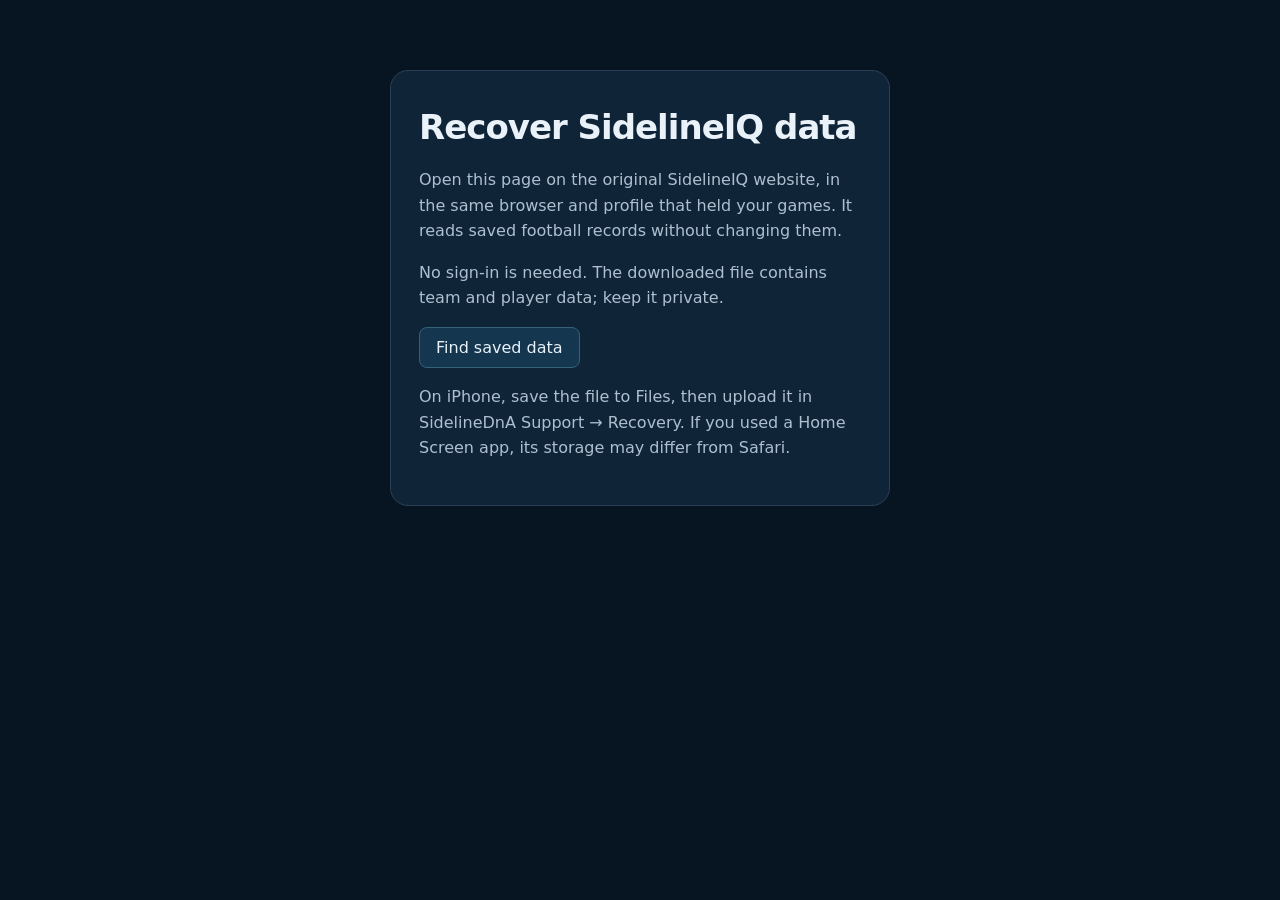
==== recovery/index.html @ b78f2128 "Add files via upload" ====
<!doctype html><html lang="en"><meta charset="utf-8"><meta name="viewport" content="width=device-width,initial-scale=1"><meta name="robots" content="noindex"><title>SidelineIQ data recovery</title><link rel="stylesheet" href="recovery.css"><main class="panel narrow"><h1>Recover SidelineIQ data</h1><p>Open this page on the original SidelineIQ website, in the same browser and profile that held your games. It reads saved football records without changing them.</p><p>No sign-in is needed. The downloaded file contains team and player data; keep it private.</p><button id="scan">Find saved data</button><p id="status" role="status"></p><button id="download" hidden>Save recovery file</button><p>On iPhone, save the file to Files, then upload it in SidelineDnA Support → Recovery. If you used a Home Screen app, its storage may differ from Safari.</p></main><script src="core.js"></script><script src="export.js"></script></html>
---- recovery/recovery.css ----
:root{font-family:Inter,system-ui,sans-serif;color:#e9f1f9;background:#071422;color-scheme:dark}*{box-sizing:border-box}body{margin:0}header{padding:22px 5%;display:flex;align-items:center;gap:24px;border-bottom:1px solid #243b50;background:#0b1d2e}header img{width:210px;height:50px;object-fit:contain}header button{margin-left:auto}.badge{color:#6cdefb;background:#12384b;border:1px solid #27677f;padding:7px 12px;border-radius:24px;font-size:11px;letter-spacing:1px;font-weight:700}main{max-width:1320px;margin:40px auto;padding:0 24px}.panel{background:#102438;border:1px solid #294056;border-radius:18px;padding:28px;margin-bottom:24px}.narrow{max-width:500px;margin:70px auto}h1{font-size:34px;letter-spacing:-1px;margin:8px 0 20px}h2{margin:0}p{color:#aebfd0;line-height:1.6}.eyebrow{font-size:11px;color:#50d0f0;letter-spacing:2px;font-weight:700}.heading,.toolbar{display:flex;align-items:center;justify-content:space-between;gap:16px;flex-wrap:wrap}nav{display:flex;gap:8px;flex-wrap:wrap;margin:20px 0}button{font:inherit;border:1px solid #35617b;border-radius:8px;background:#14364f;color:#e9f1f9;padding:10px 16px;cursor:pointer}button:hover,button.active{background:#0e698e;border-color:#54d9fa}button:disabled{opacity:.4;cursor:default}.danger{background:#542637;border-color:#af5268}input,select,textarea{font:inherit;background:#081b2c;color:#e9f1f9;border:1px solid #36556f;border-radius:8px;padding:11px;max-width:100%}label{display:block;color:#c4d3e1;margin:16px 0}label input,label textarea,label select{display:block;width:100%;margin-top:6px}form button{margin:8px 0}.toolbar form{display:flex;gap:8px;align-items:center}table{width:100%;border-collapse:collapse;margin-top:22px}th,td{text-align:left;padding:14px 10px;border-bottom:1px solid #293f52;font-size:13px;overflow-wrap:anywhere}th{color:#8dabc0;font-size:11px;text-transform:uppercase;letter-spacing:.8px}#content{overflow:auto}#pagination{display:flex;justify-content:center;gap:20px;align-items:center;margin-top:20px}#status{white-space:pre-wrap;color:#70daf5}#qr{width:210px;background:white;padding:10px}.action-row{display:flex;gap:12px;flex-wrap:wrap;margin-top:20px}footer{text-align:center;padding:24px;font-size:12px;color:#7a94aa}[hidden]{display:none!important}dialog{background:#102438;color:#e9f1f9;border:1px solid #3d607b;border-radius:16px;width:min(540px,94vw);padding:26px}dialog::backdrop{background:#000a}.empty{padding:40px;text-align:center;color:#8ea6bb}.notice{border-left:3px solid #4ed1f1;padding:12px 16px;background:#0a1c2e;margin:16px 0}@media(max-width:650px){main{padding:0 12px}header{padding:16px;gap:12px}header img{width:150px}.panel{padding:18px}h1{font-size:27px}.toolbar form{width:100%}.toolbar input{width:100%}}
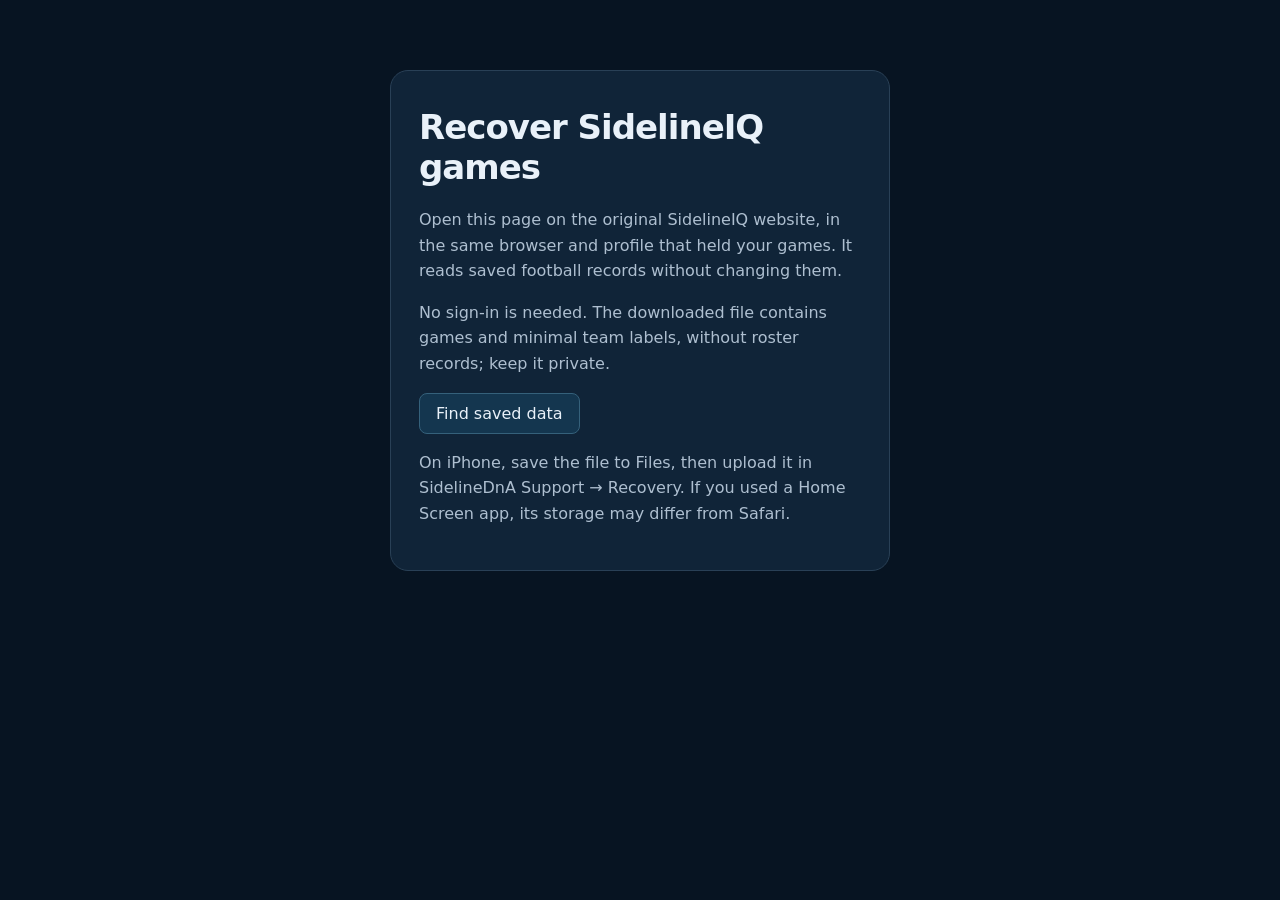
==== commit bc5b1a5d: "Add files via upload" ====
--- a/recovery/index.html
+++ b/recovery/index.html
@@ -1 +1 @@
-<!doctype html><html lang="en"><meta charset="utf-8"><meta name="viewport" content="width=device-width,initial-scale=1"><meta name="robots" content="noindex"><title>SidelineIQ data recovery</title><link rel="stylesheet" href="recovery.css"><main class="panel narrow"><h1>Recover SidelineIQ data</h1><p>Open this page on the original SidelineIQ website, in the same browser and profile that held your games. It reads saved football records without changing them.</p><p>No sign-in is needed. The downloaded file contains team and player data; keep it private.</p><button id="scan">Find saved data</button><p id="status" role="status"></p><button id="download" hidden>Save recovery file</button><p>On iPhone, save the file to Files, then upload it in SidelineDnA Support → Recovery. If you used a Home Screen app, its storage may differ from Safari.</p></main><script src="core.js"></script><script src="export.js"></script></html>
+<!doctype html><html lang="en"><meta charset="utf-8"><meta name="viewport" content="width=device-width,initial-scale=1"><meta name="robots" content="noindex"><title>SidelineIQ data recovery</title><link rel="stylesheet" href="recovery.css"><main class="panel narrow"><h1>Recover SidelineIQ games</h1><p>Open this page on the original SidelineIQ website, in the same browser and profile that held your games. It reads saved football records without changing them.</p><p>No sign-in is needed. The downloaded file contains games and minimal team labels, without roster records; keep it private.</p><button id="scan">Find saved data</button><p id="status" role="status"></p><button id="download" hidden>Save recovery file</button><p>On iPhone, save the file to Files, then upload it in SidelineDnA Support → Recovery. If you used a Home Screen app, its storage may differ from Safari.</p></main><script src="core.js?v=games-only-2"></script><script src="export.js?v=games-only-2"></script></html>
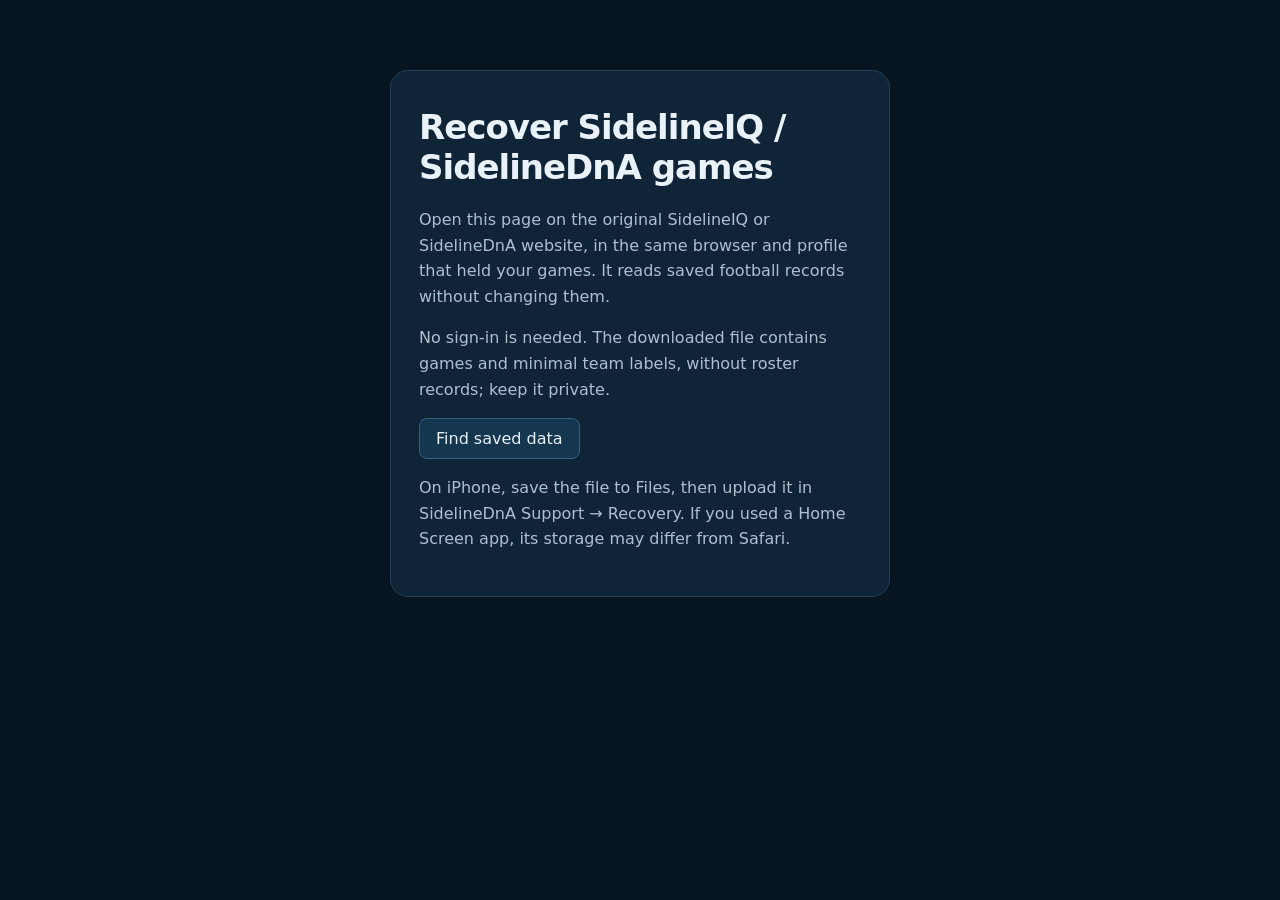
==== commit bf3acdca: "Add files via upload" ====
--- a/recovery/index.html
+++ b/recovery/index.html
@@ -1 +1 @@
-<!doctype html><html lang="en"><meta charset="utf-8"><meta name="viewport" content="width=device-width,initial-scale=1"><meta name="robots" content="noindex"><title>SidelineIQ data recovery</title><link rel="stylesheet" href="recovery.css"><main class="panel narrow"><h1>Recover SidelineIQ games</h1><p>Open this page on the original SidelineIQ website, in the same browser and profile that held your games. It reads saved football records without changing them.</p><p>No sign-in is needed. The downloaded file contains games and minimal team labels, without roster records; keep it private.</p><button id="scan">Find saved data</button><p id="status" role="status"></p><button id="download" hidden>Save recovery file</button><p>On iPhone, save the file to Files, then upload it in SidelineDnA Support → Recovery. If you used a Home Screen app, its storage may differ from Safari.</p></main><script src="core.js?v=games-only-2"></script><script src="export.js?v=games-only-2"></script></html>
+<!doctype html><html lang="en"><meta charset="utf-8"><meta name="viewport" content="width=device-width,initial-scale=1"><meta name="robots" content="noindex"><title>SidelineIQ data recovery</title><link rel="stylesheet" href="recovery.css"><main class="panel narrow"><h1>Recover SidelineIQ / SidelineDnA games</h1><p>Open this page on the original SidelineIQ or SidelineDnA website, in the same browser and profile that held your games. It reads saved football records without changing them.</p><p>No sign-in is needed. The downloaded file contains games and minimal team labels, without roster records; keep it private.</p><button id="scan">Find saved data</button><p id="status" role="status"></p><div id="results"></div><button id="download" hidden>Save recovery file</button><p>On iPhone, save the file to Files, then upload it in SidelineDnA Support → Recovery. If you used a Home Screen app, its storage may differ from Safari.</p></main><script src="core.js?v=discovery-4"></script><script src="export.js?v=discovery-4"></script></html>
